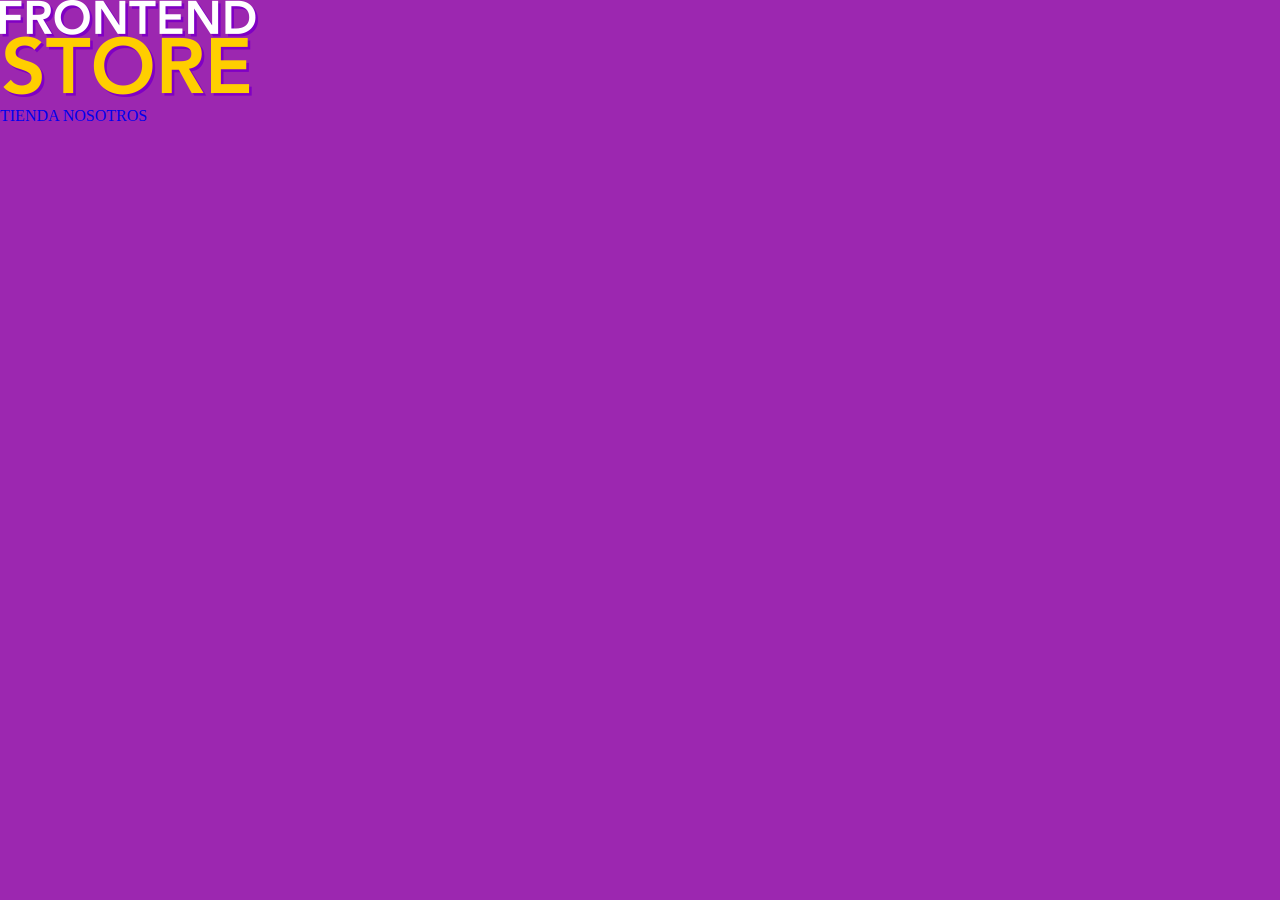
==== html/index.html @ 1e7817f5 ""Añadir CSS globales, navegacion y logotipo"" ====
<!DOCTYPE html>
<html lang="es">
<head>
    <meta charset="UTF-8">
    <meta name="viewport" content="width=device-width, initial-scale=1.0">
    <title>FrontEnd Store</title>
    <link rel="stylesheet" href="../css/normalize.css">
    <link rel="stylesheet" href="../css/style.css">
    <link rel="preconnect" href="https://fonts.googleapis.com">
    <link rel="preconnect" href="https://fonts.gstatic.com" crossorigin>
    <link href="https://fonts.googleapis.com/css2?family=Staatliches&display=swap" rel="stylesheet">

</head>
<body>
    <header>
        <a href="index.html">
            <img src="../img/logo.png" alt="logotipo">
        </a>
    </header>

    <nav>
       <a href="#">TIENDA</a>
       <a href="#">NOSOTROS</a>
    </nav>
    
</body>
</html>
---- css/style.css ----
:root {
    --primario: #9c27b0;
    --primarioOscuro: #89119d;
    --secundario: #ffce00;
    --secundarioOscuro: rgb(233,287,2);
    --blanco: #fff;
    --negro: #000;

    --fuentePrincipal:'Staatliches', cursive;
}

html {
    box-sizing: border-box;
    font-size: 62.5%;
}

*, *:before, *:after {
    box-sizing: inherit;
}

/**globales**/
body {
    background-color: var(--primario);
    font-size: 1.6rem;
    line-height: 1.5;
}

p{
    font-size: 1.8rem;
    font-family: Arial, Helvetica, sans-serif;
    color: var(--blanco)
}

a {
    text-decoration: none;
}

img {
    max-width: 100%;
}

.contenedor {
    max-width: 120rem;
    margin: 0 auto;
}

h1, h2, h3 {
    text-align: center;
    color: var(--secundario);
    font-family: var(--fuentePrincipal);
}

h1 {
    font-size: 4rem;
}

h2 {
    font-size: 3.2rem;
}

h3 {
    font-size: 2.4rem;
}
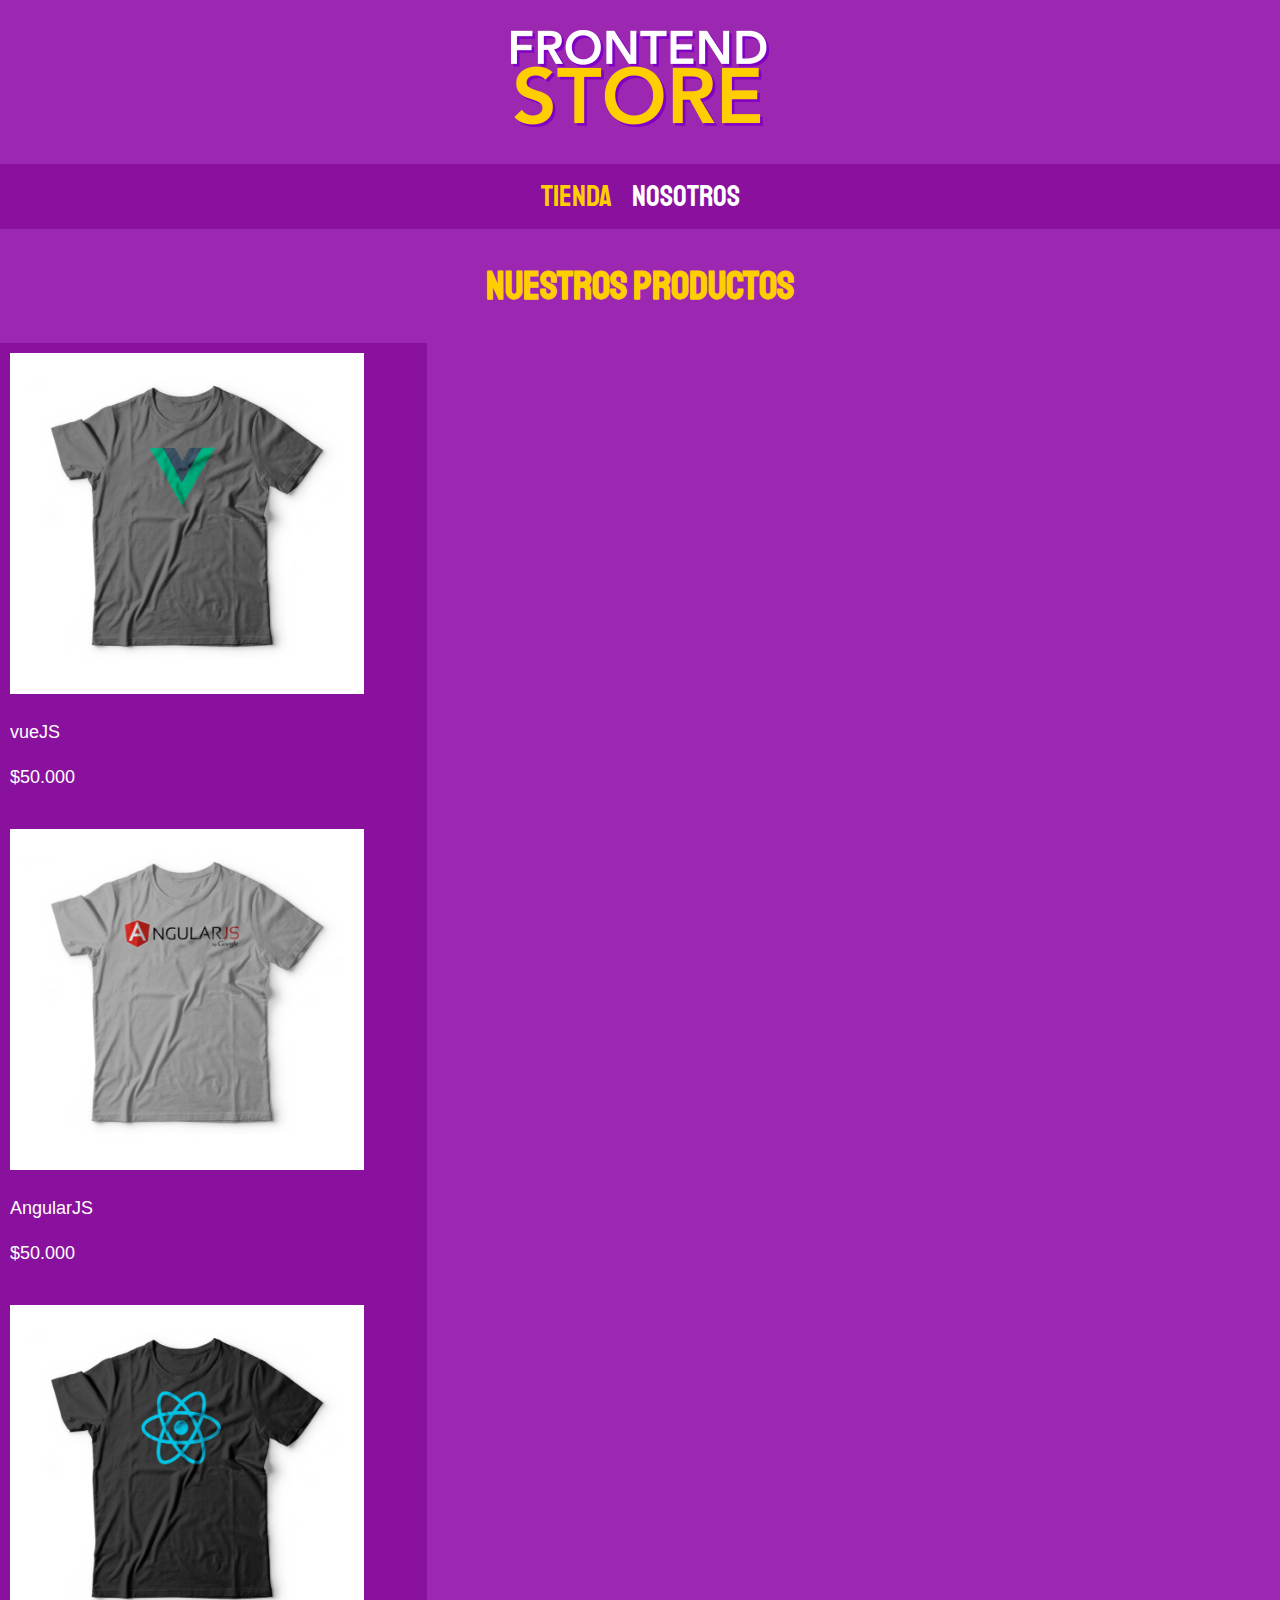
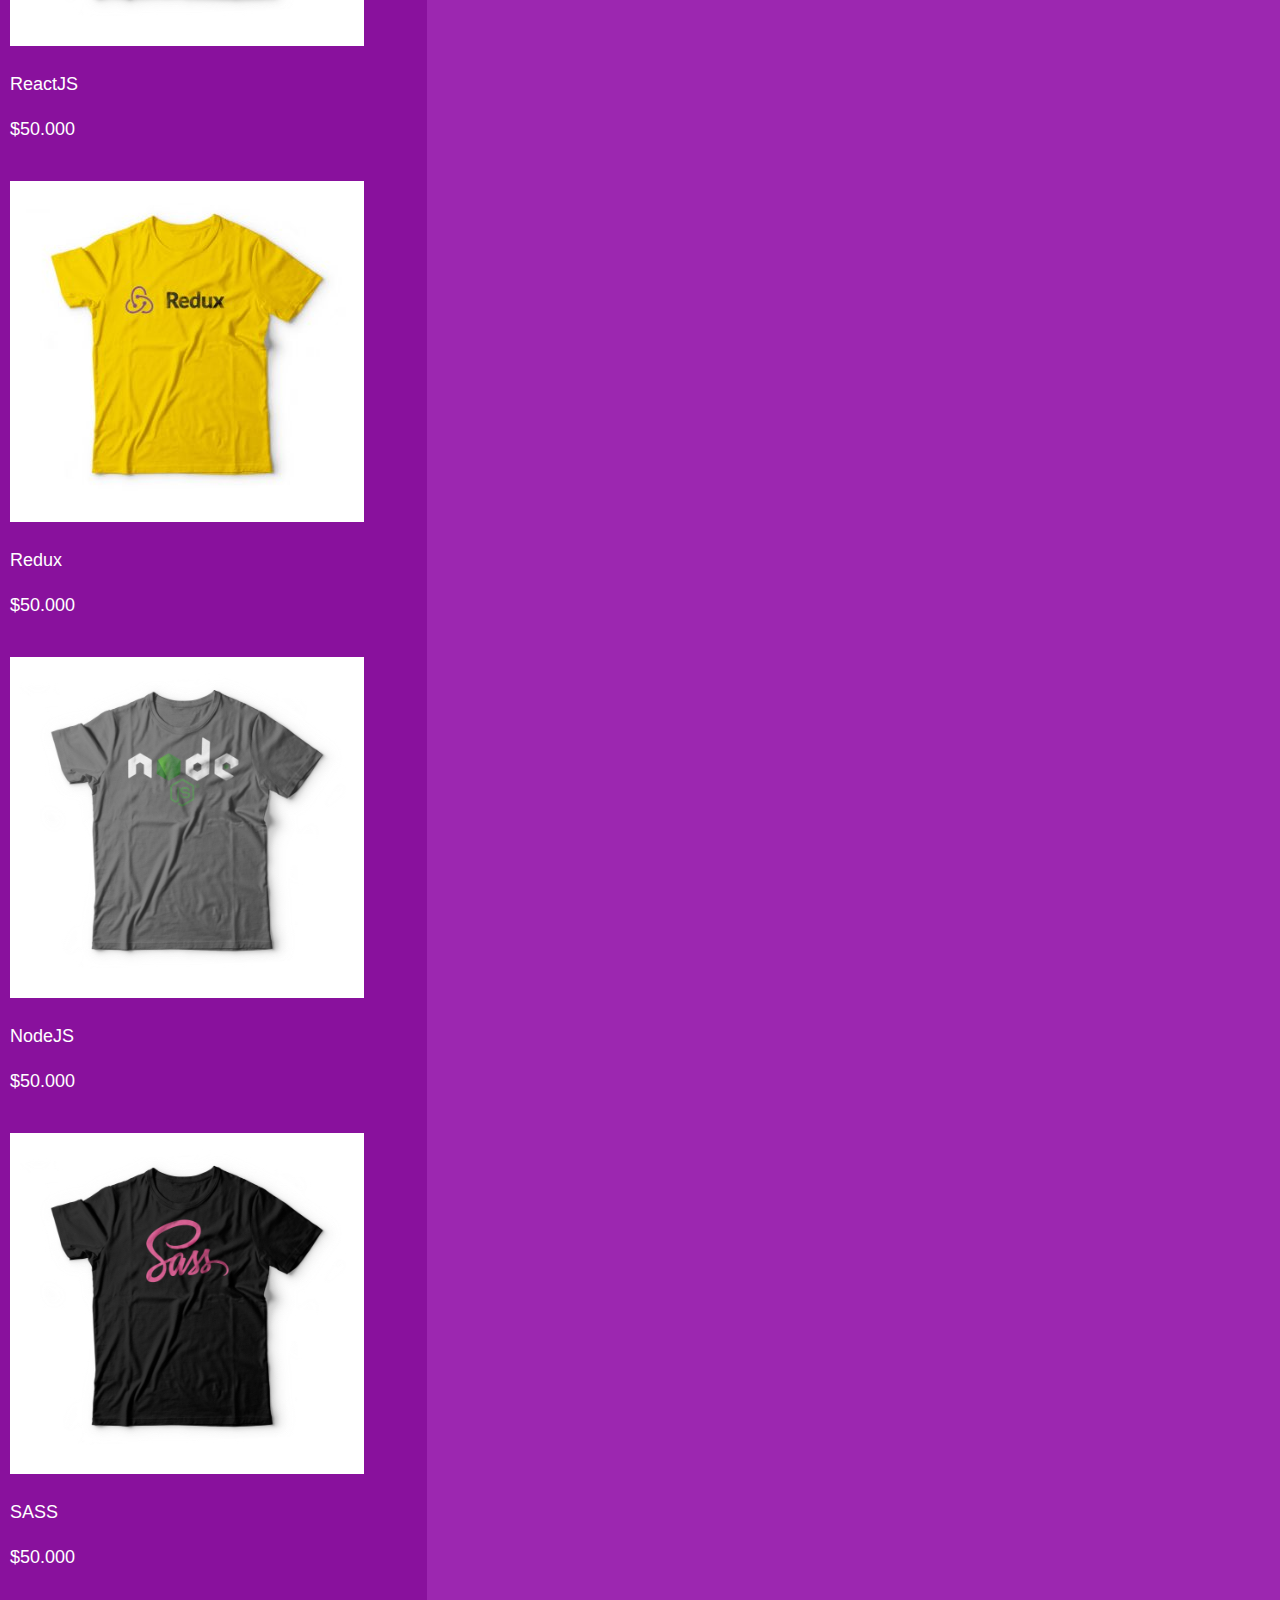
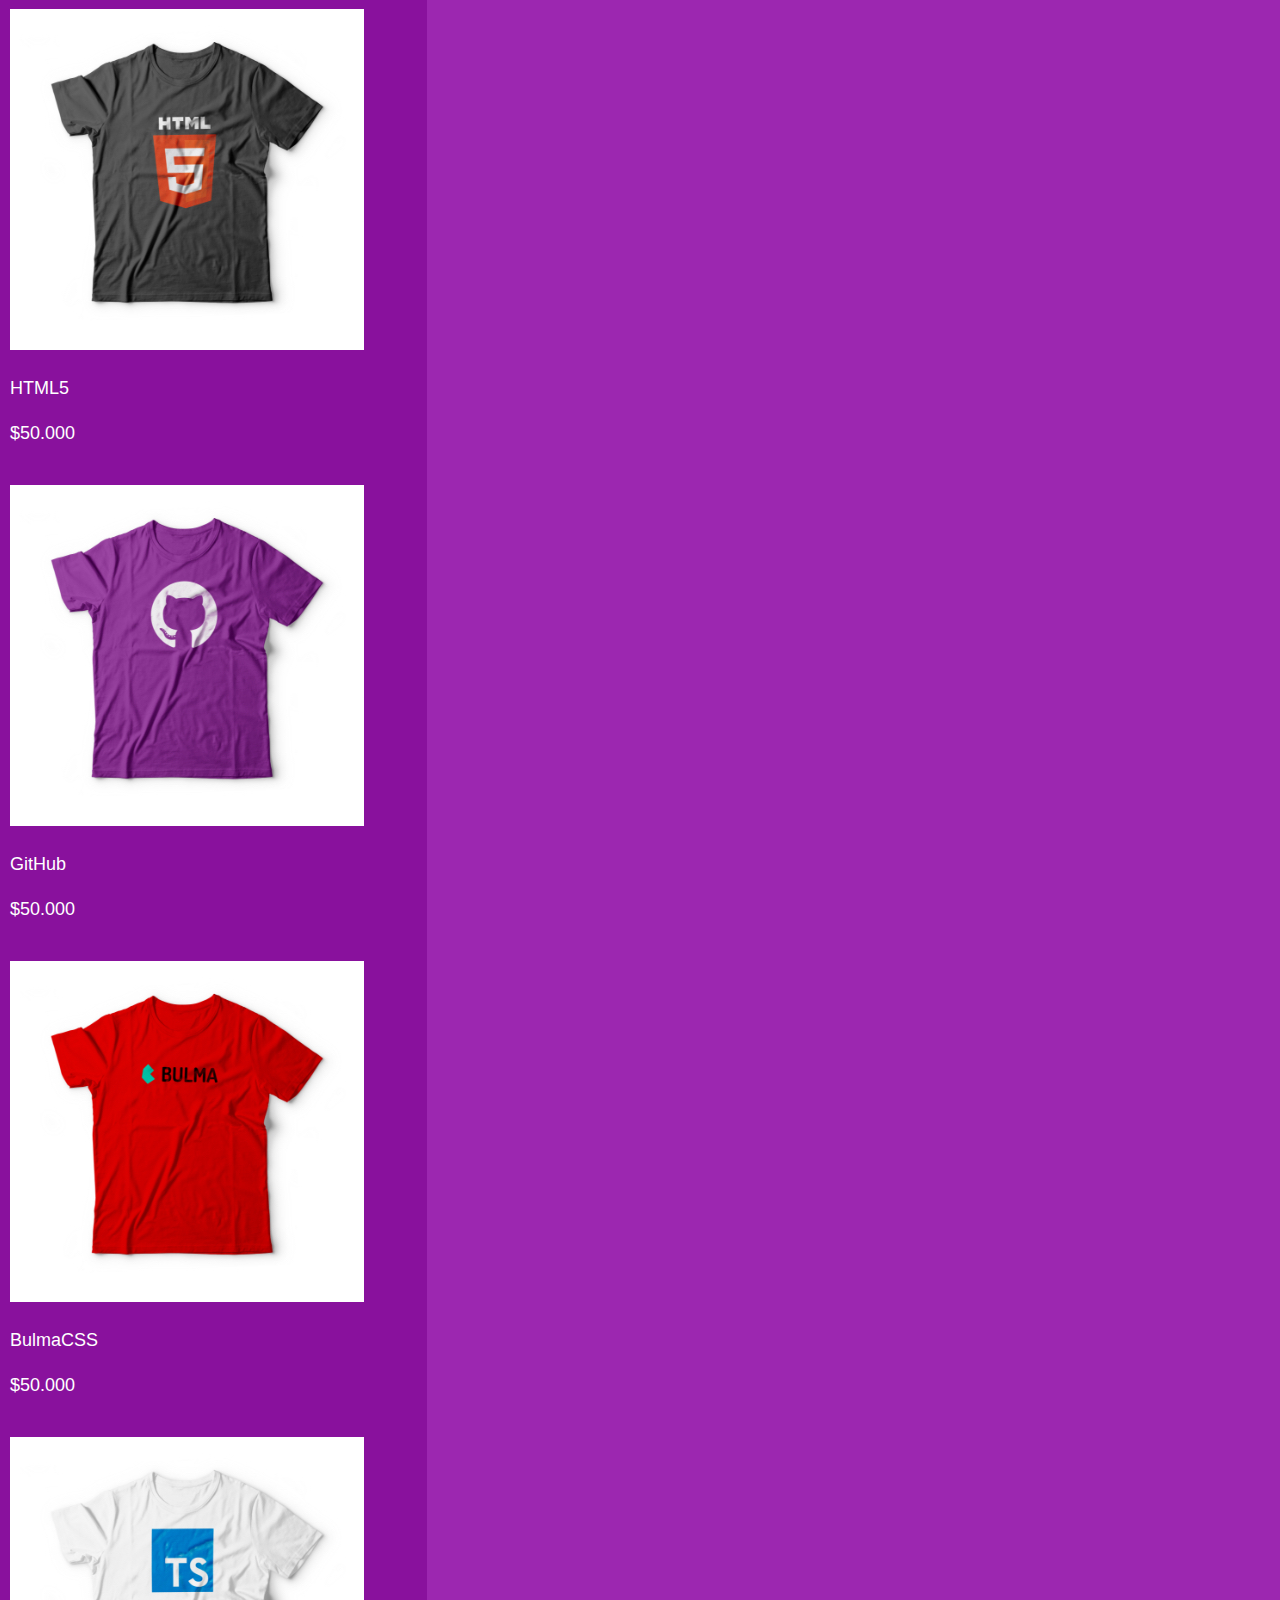
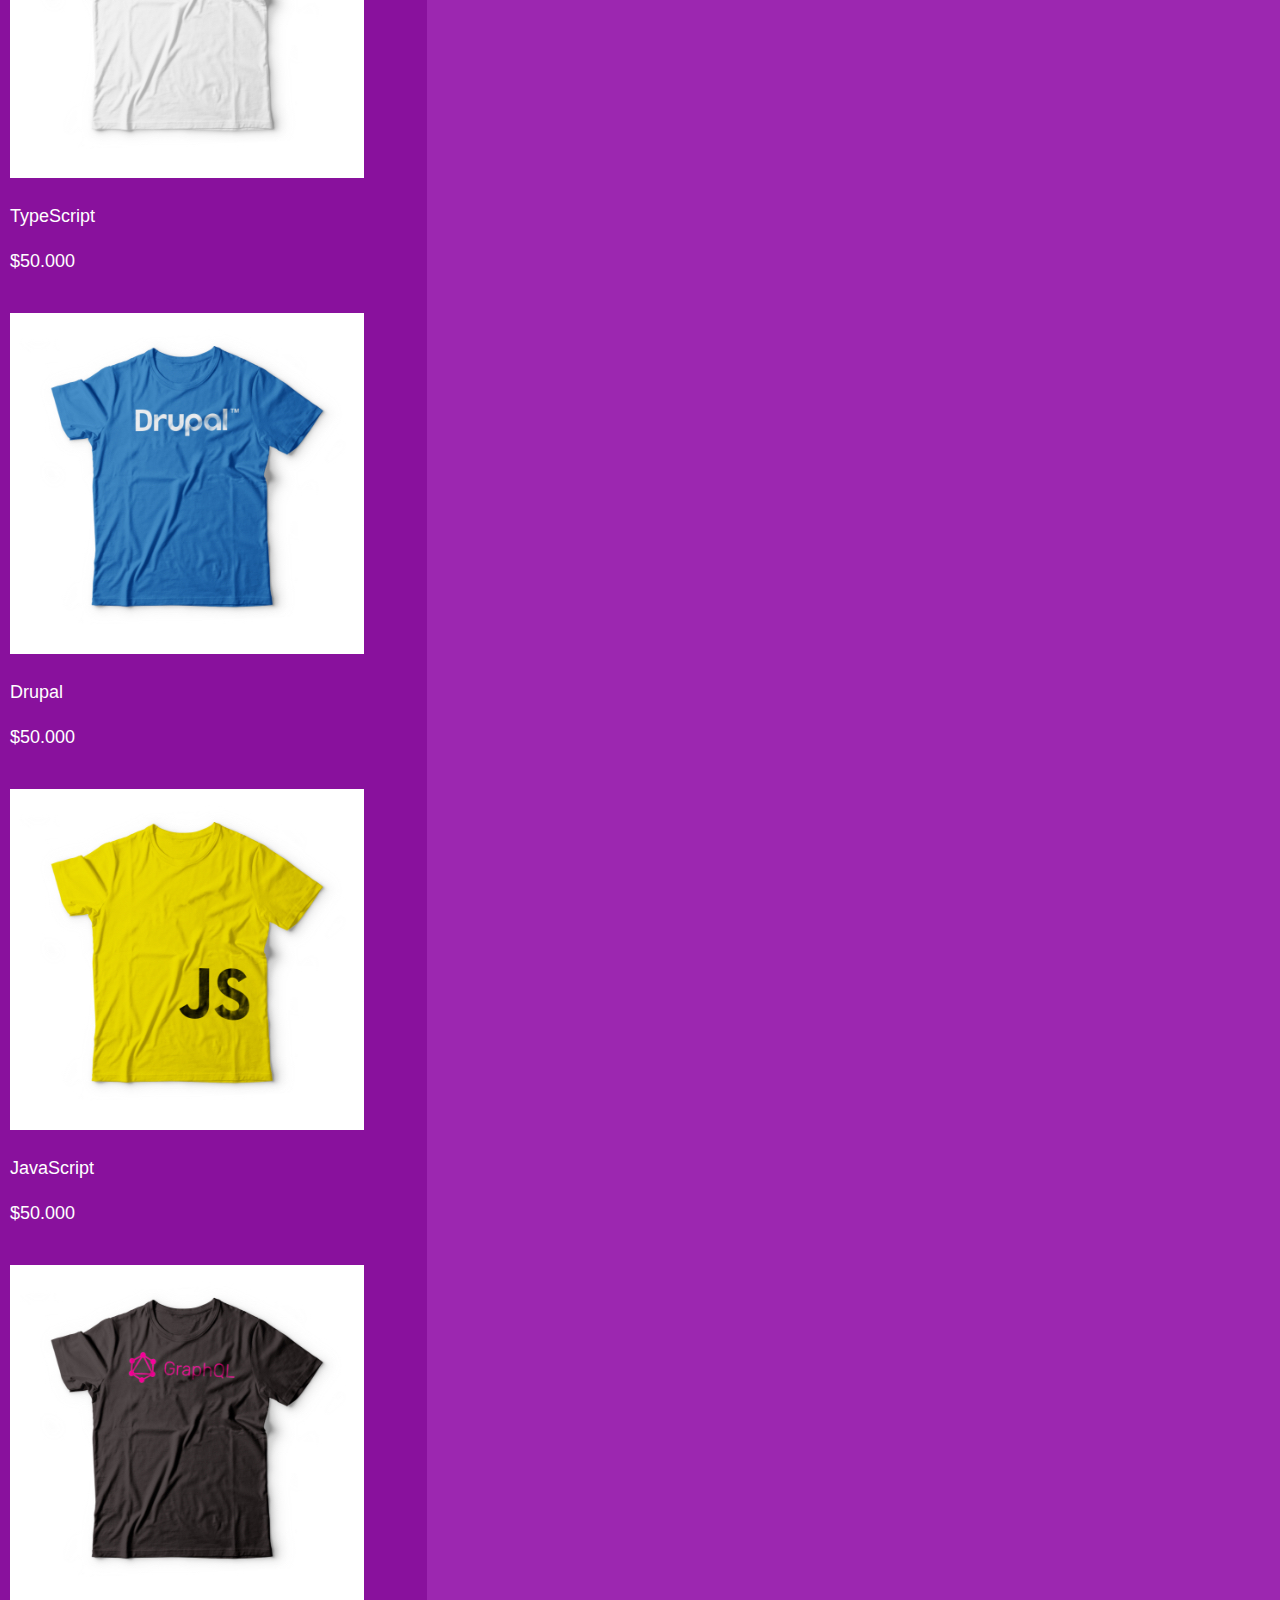
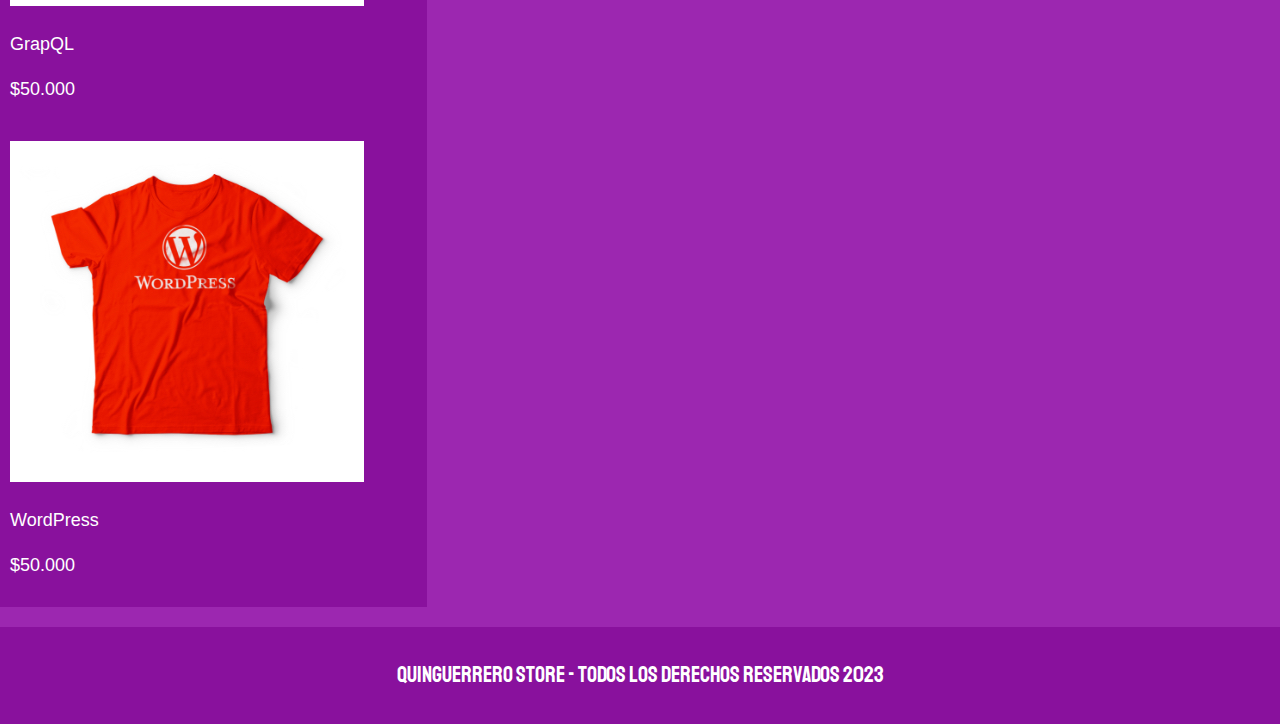
==== commit f966a101: ""agregando productos"" ====
--- a/html/index.html
+++ b/html/index.html
@@ -3,7 +3,7 @@
 <head>
     <meta charset="UTF-8">
     <meta name="viewport" content="width=device-width, initial-scale=1.0">
-    <title>FrontEnd Store</title>
+    <title>Quinguerrero Store</title>
     <link rel="stylesheet" href="../css/normalize.css">
     <link rel="stylesheet" href="../css/style.css">
     <link rel="preconnect" href="https://fonts.googleapis.com">
@@ -12,16 +12,180 @@
 
 </head>
 <body>
-    <header>
+    <header class="header">
         <a href="index.html">
-            <img src="../img/logo.png" alt="logotipo">
+            <img class="header__logo" src="../img/logo.png" alt="logotipo">
         </a>
     </header>
 
-    <nav>
-       <a href="#">TIENDA</a>
-       <a href="#">NOSOTROS</a>
+    <nav class="navegacion">
+       <a class="navegacion__enlace navegacion__enlace--activo" href="index.html">TIENDA</a>
+       <a class="navegacion__enlace" href="nosotros.html">NOSOTROS</a>
     </nav>
+
+    <main class="contenedor">
+        <h1>Nuestros productos</h1>
+    </main>
+
+    <div class="grid">
+        <div class="producto">
+            <a href="producto.html">
+                <img class="ptoducto__imagen" src="../img/1.jpg" alt="">
+                <div class="producto__informacion">
+                    <p class="producto__nombre"">vueJS</p>
+                    <p class="producto__precio">$50.000</p>
+                </div>
+            </a>
+        </div>
+    </div> <!--,producto-->
+    
+    <div class="grid">
+        <div class="producto">
+            <a href="producto.html">
+                <img class="ptoducto__imagen" src="../img/2.jpg" alt="">
+                <div class="producto__informacion">
+                    <p class="producto__nombre"">AngularJS</p>
+                    <p class="producto__precio">$50.000</p>
+                </div>
+            </a>
+        </div>
+    </div> <!--producto-->
+    <div class="grid">
+        <div class="producto">
+            <a href="producto.html">
+                <img class="ptoducto__imagen" src="../img/3.jpg" alt="">
+                <div class="producto__informacion">
+                    <p class="producto__nombre"">ReactJS</p>
+                    <p class="producto__precio">$50.000</p>
+                </div>
+            </a>
+        </div>
+    </div> <!--producto-->
+    <div class="grid">
+        <div class="producto">
+            <a href="producto.html">
+                <img class="ptoducto__imagen" src="../img/4.jpg" alt="">
+                <div class="producto__informacion">
+                    <p class="producto__nombre"">Redux</p>
+                    <p class="producto__precio">$50.000</p>
+                </div>
+            </a>
+        </div>
+    </div> <!--producto-->
+    <div class="grid">
+        <div class="producto">
+            <a href="producto.html">
+                <img class="ptoducto__imagen" src="../img/5.jpg" alt="">
+                <div class="producto__informacion">
+                    <p class="producto__nombre"">NodeJS</p>
+                    <p class="producto__precio">$50.000</p>
+                </div>
+            </a>
+        </div>
+    </div> <!--producto-->
+    <div class="grid">
+        <div class="producto">
+            <a href="producto.html">
+                <img class="ptoducto__imagen" src="../img/6.jpg" alt="">
+                <div class="producto__informacion">
+                    <p class="producto__nombre"">SASS</p>
+                    <p class="producto__precio">$50.000</p>
+                </div>
+            </a>
+        </div>
+    </div> <!--producto-->
+    <div class="grid">
+        <div class="producto">
+            <a href="producto.html">
+                <img class="ptoducto__imagen" src="../img/7.jpg" alt="">
+                <div class="producto__informacion">
+                    <p class="producto__nombre"">HTML5</p>
+                    <p class="producto__precio">$50.000</p>
+                </div>
+            </a>
+        </div>
+    </div> <!--producto-->
+    <div class="grid">
+        <div class="producto">
+            <a href="producto.html">
+                <img class="ptoducto__imagen" src="../img/8.jpg" alt="">
+                <div class="producto__informacion">
+                    <p class="producto__nombre"">GitHub</p>
+                    <p class="producto__precio">$50.000</p>
+                </div>
+            </a>
+        </div>
+    </div> <!--producto-->
+    <div class="grid">
+        <div class="producto">
+            <a href="producto.html">
+                <img class="ptoducto__imagen" src="../img/9.jpg" alt="">
+                <div class="producto__informacion">
+                    <p class="producto__nombre"">BulmaCSS</p>
+                    <p class="producto__precio">$50.000</p>
+                </div>
+            </a>
+        </div>
+    </div> <!--producto-->
+    <div class="grid">
+        <div class="producto">
+            <a href="producto.html">
+                <img class="ptoducto__imagen" src="../img/10.jpg" alt="">
+                <div class="producto__informacion">
+                    <p class="producto__nombre"">TypeScript</p>
+                    <p class="producto__precio">$50.000</p>
+                </div>
+            </a>
+        </div>
+    </div> <!--producto-->
+    <div class="grid">
+        <div class="producto">
+            <a href="producto.html">
+                <img class="ptoducto__imagen" src="../img/11.jpg" alt="">
+                <div class="producto__informacion">
+                    <p class="producto__nombre"">Drupal</p>
+                    <p class="producto__precio">$50.000</p>
+                </div>
+            </a>
+        </div>
+    </div> <!--producto-->  <div class="grid">
+        <div class="producto">
+            <a href="producto.html">
+                <img class="ptoducto__imagen" src="../img/12.jpg" alt="">
+                <div class="producto__informacion">
+                    <p class="producto__nombre"">JavaScript</p>
+                    <p class="producto__precio">$50.000</p>
+                </div>
+            </a>
+        </div>
+    </div> <!--producto-->
+    <div class="grid">
+        <div class="producto">
+            <a href="producto.html">
+                <img class="ptoducto__imagen" src="../img/13.jpg" alt="">
+                <div class="producto__informacion">
+                    <p class="producto__nombre"">GrapQL</p>
+                    <p class="producto__precio">$50.000</p>
+                </div>
+            </a>
+        </div>
+    </div> <!--producto-->
+    <div class="grid">
+        <div class="producto">
+            <a href="producto.html">
+                <img class="ptoducto__imagen" src="../img/14.jpg" alt="">
+                <div class="producto__informacion">
+                    <p class="producto__nombre"">WordPress</p>
+                    <p class="producto__precio">$50.000</p>
+                </div>
+            </a>
+        </div>
+    </div> <!--producto-->
+        
+
+    <footer class="footer">
+        <p class="footer__texto"> Quinguerrero store - Todos los derechos reservados 2023</p>
+    </footer>
     
 </body>
 </html>--- a/css/style.css
+++ b/css/style.css
@@ -61,5 +61,90 @@
 h3 {
     font-size: 2.4rem;
 }
+/**header**/
+.header {
+    display: flex;
+    justify-content: center;
+}
+
+.header__logo {
+    margin: 3rem 0;
+}
+
+/**navegacion**/
+.navegacion {
+    background-color: var(--primarioOscuro);
+    padding: 1rem 0;
+    display: flex;
+    justify-content:center;
+    /**gap 2rem ; * separacion forma nueva**/
+}
+
+.navegacion__enlace {
+    font-family: var(--fuentePrincipal);
+    color: var(--blanco);
+    font-size: 3rem;
+    margin-right: 2rem;
+
+}
+
+.navegacion__enlace--activo,
+.navegacion__enlace:hover {
+    color: var(--secundario);
+}
+
+.navegacion__enlace:last-of-type {
+    margin-right: 0;
+}
+
+/**footer**/
+.footer {
+    background-color: var(--primarioOscuro);
+    padding: 1rem 0;
+    margin-top:2rem;
+}
+
+.footer__texto {
+    font-family: var(--fuentePrincipal);
+    text-align: center;
+    font-size: 2.2rem;
+}
+
+/**grid**/
+.grid {
+    display: grid;
+    grid-template-columns: repeat(2,1fr);
+}
+
+@media (min-width: 768px) {
+    .grid {
+        grid-template-columns: repeat(3,1fr);
+    }
+   
+}
+
+/**productos**/
+
+.producto {
+    background-color: var(--primarioOscuro);
+    padding: 1rem;
+
+}
+
+.producto__imagen {
+
+}
+
+.producto__informacion {
+
+}
+
+.producto__nombre {
+
+}
+
+.producto__precio {
+
+}
 
 
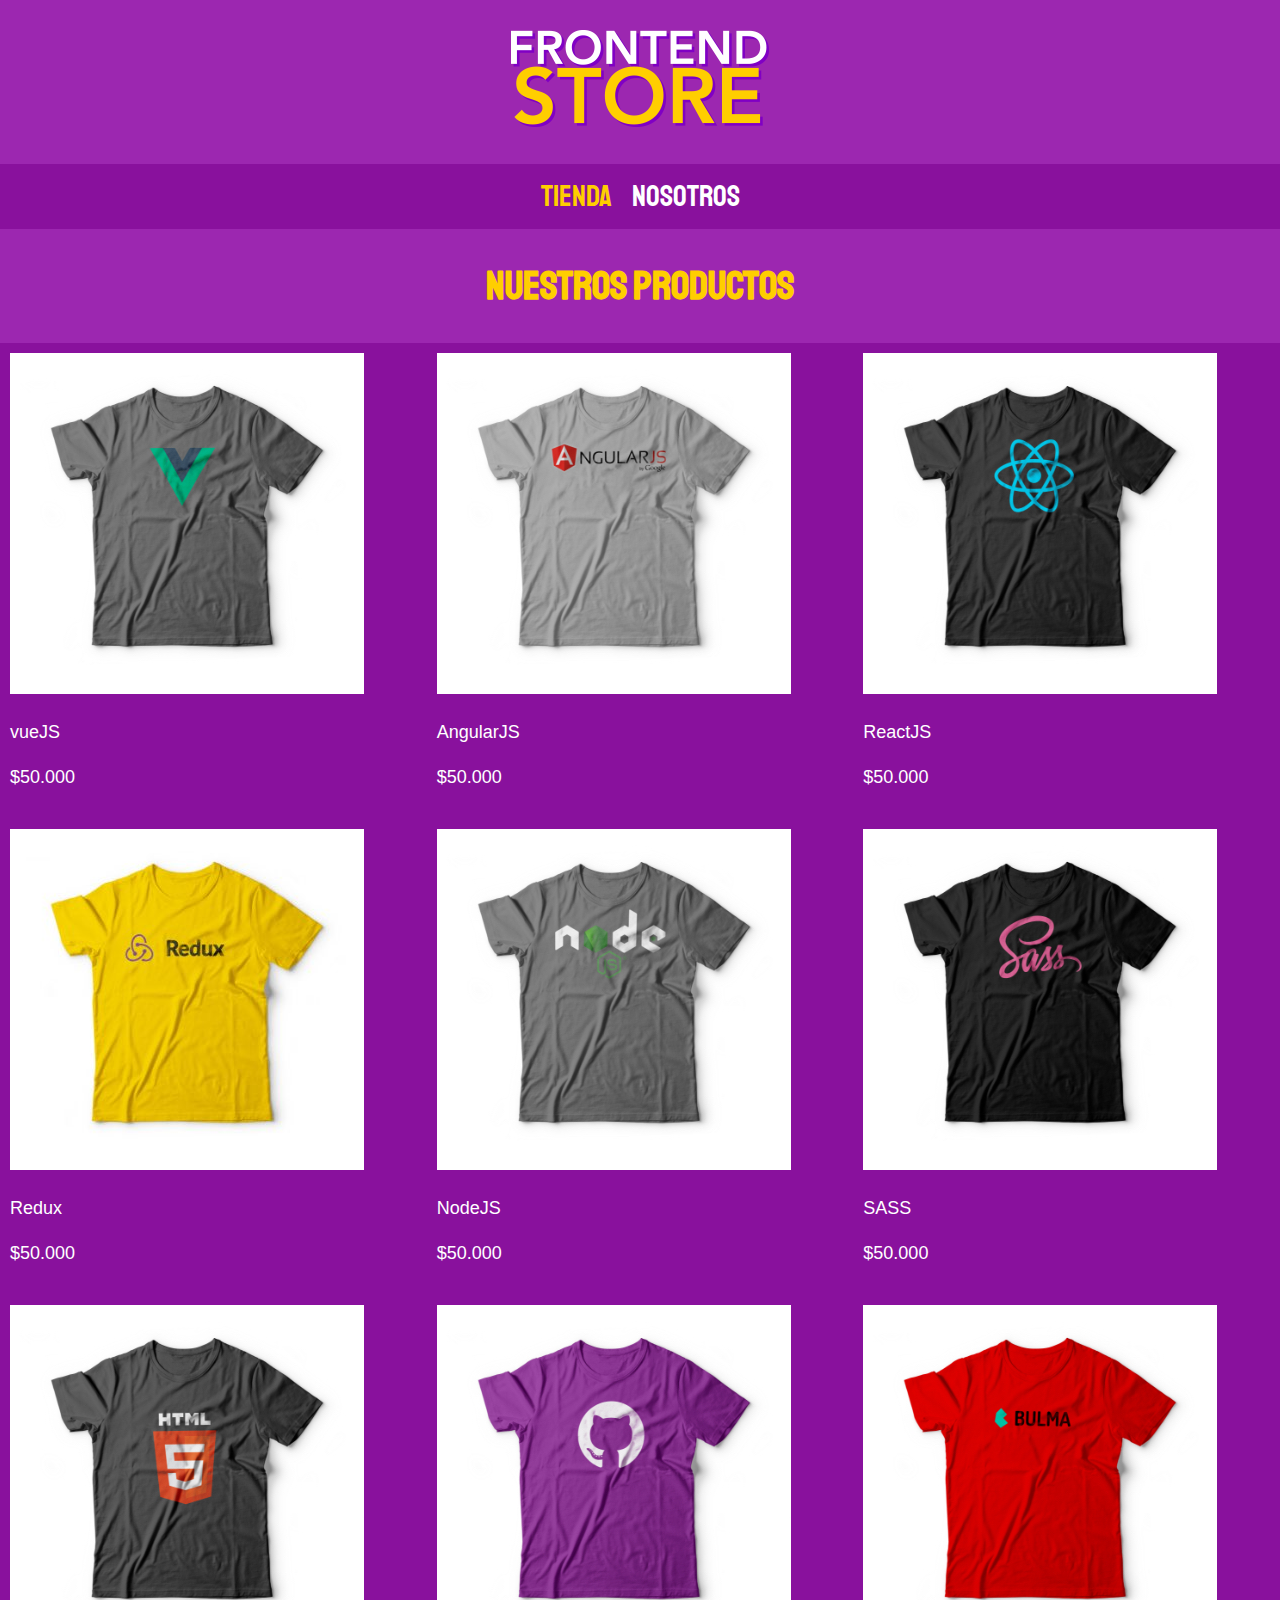
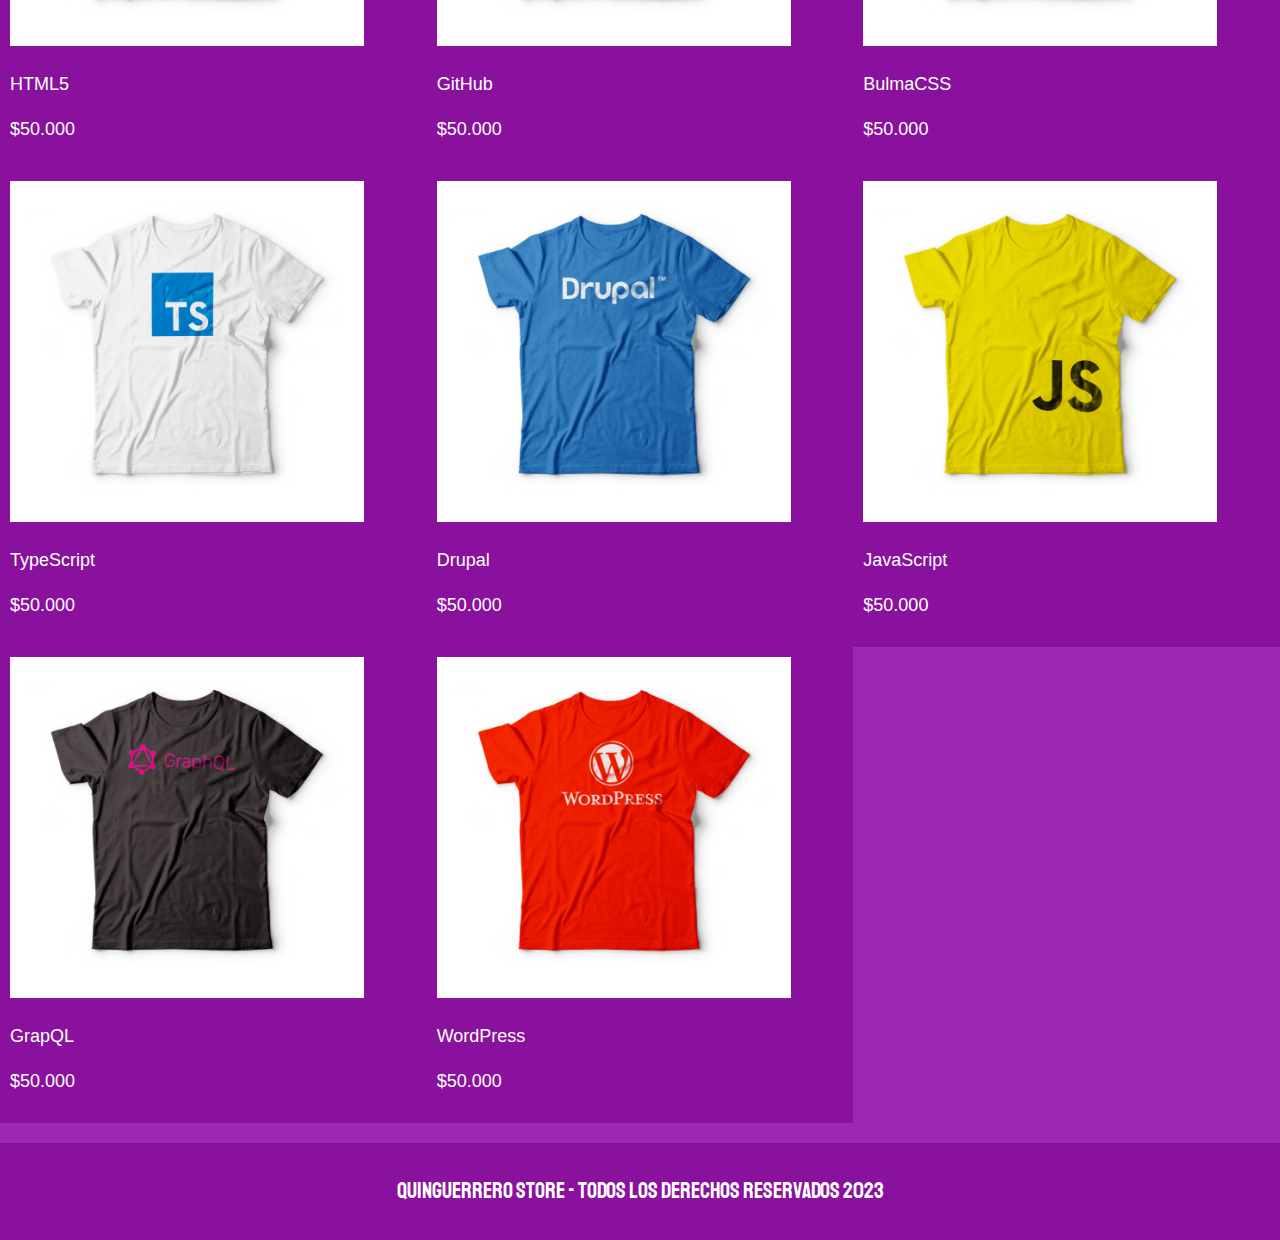
==== commit a010d72c: ""Fix in Html structure"" ====
--- a/html/index.html
+++ b/html/index.html
@@ -36,10 +36,8 @@
                     <p class="producto__precio">$50.000</p>
                 </div>
             </a>
-        </div>
-    </div> <!--,producto-->
-    
-    <div class="grid">
+        </div> <!--,producto-->
+
         <div class="producto">
             <a href="producto.html">
                 <img class="ptoducto__imagen" src="../img/2.jpg" alt="">
@@ -49,8 +47,6 @@
                 </div>
             </a>
         </div>
-    </div> <!--producto-->
-    <div class="grid">
         <div class="producto">
             <a href="producto.html">
                 <img class="ptoducto__imagen" src="../img/3.jpg" alt="">
@@ -60,8 +56,6 @@
                 </div>
             </a>
         </div>
-    </div> <!--producto-->
-    <div class="grid">
         <div class="producto">
             <a href="producto.html">
                 <img class="ptoducto__imagen" src="../img/4.jpg" alt="">
@@ -71,8 +65,6 @@
                 </div>
             </a>
         </div>
-    </div> <!--producto-->
-    <div class="grid">
         <div class="producto">
             <a href="producto.html">
                 <img class="ptoducto__imagen" src="../img/5.jpg" alt="">
@@ -82,8 +74,6 @@
                 </div>
             </a>
         </div>
-    </div> <!--producto-->
-    <div class="grid">
         <div class="producto">
             <a href="producto.html">
                 <img class="ptoducto__imagen" src="../img/6.jpg" alt="">
@@ -93,8 +83,6 @@
                 </div>
             </a>
         </div>
-    </div> <!--producto-->
-    <div class="grid">
         <div class="producto">
             <a href="producto.html">
                 <img class="ptoducto__imagen" src="../img/7.jpg" alt="">
@@ -104,8 +92,6 @@
                 </div>
             </a>
         </div>
-    </div> <!--producto-->
-    <div class="grid">
         <div class="producto">
             <a href="producto.html">
                 <img class="ptoducto__imagen" src="../img/8.jpg" alt="">
@@ -115,8 +101,6 @@
                 </div>
             </a>
         </div>
-    </div> <!--producto-->
-    <div class="grid">
         <div class="producto">
             <a href="producto.html">
                 <img class="ptoducto__imagen" src="../img/9.jpg" alt="">
@@ -126,8 +110,6 @@
                 </div>
             </a>
         </div>
-    </div> <!--producto-->
-    <div class="grid">
         <div class="producto">
             <a href="producto.html">
                 <img class="ptoducto__imagen" src="../img/10.jpg" alt="">
@@ -137,8 +119,6 @@
                 </div>
             </a>
         </div>
-    </div> <!--producto-->
-    <div class="grid">
         <div class="producto">
             <a href="producto.html">
                 <img class="ptoducto__imagen" src="../img/11.jpg" alt="">
@@ -148,7 +128,6 @@
                 </div>
             </a>
         </div>
-    </div> <!--producto-->  <div class="grid">
         <div class="producto">
             <a href="producto.html">
                 <img class="ptoducto__imagen" src="../img/12.jpg" alt="">
@@ -158,8 +137,6 @@
                 </div>
             </a>
         </div>
-    </div> <!--producto-->
-    <div class="grid">
         <div class="producto">
             <a href="producto.html">
                 <img class="ptoducto__imagen" src="../img/13.jpg" alt="">
@@ -169,8 +146,6 @@
                 </div>
             </a>
         </div>
-    </div> <!--producto-->
-    <div class="grid">
         <div class="producto">
             <a href="producto.html">
                 <img class="ptoducto__imagen" src="../img/14.jpg" alt="">
@@ -180,7 +155,9 @@
                 </div>
             </a>
         </div>
-    </div> <!--producto-->
+    </div> 
+    
+    
         
 
     <footer class="footer">
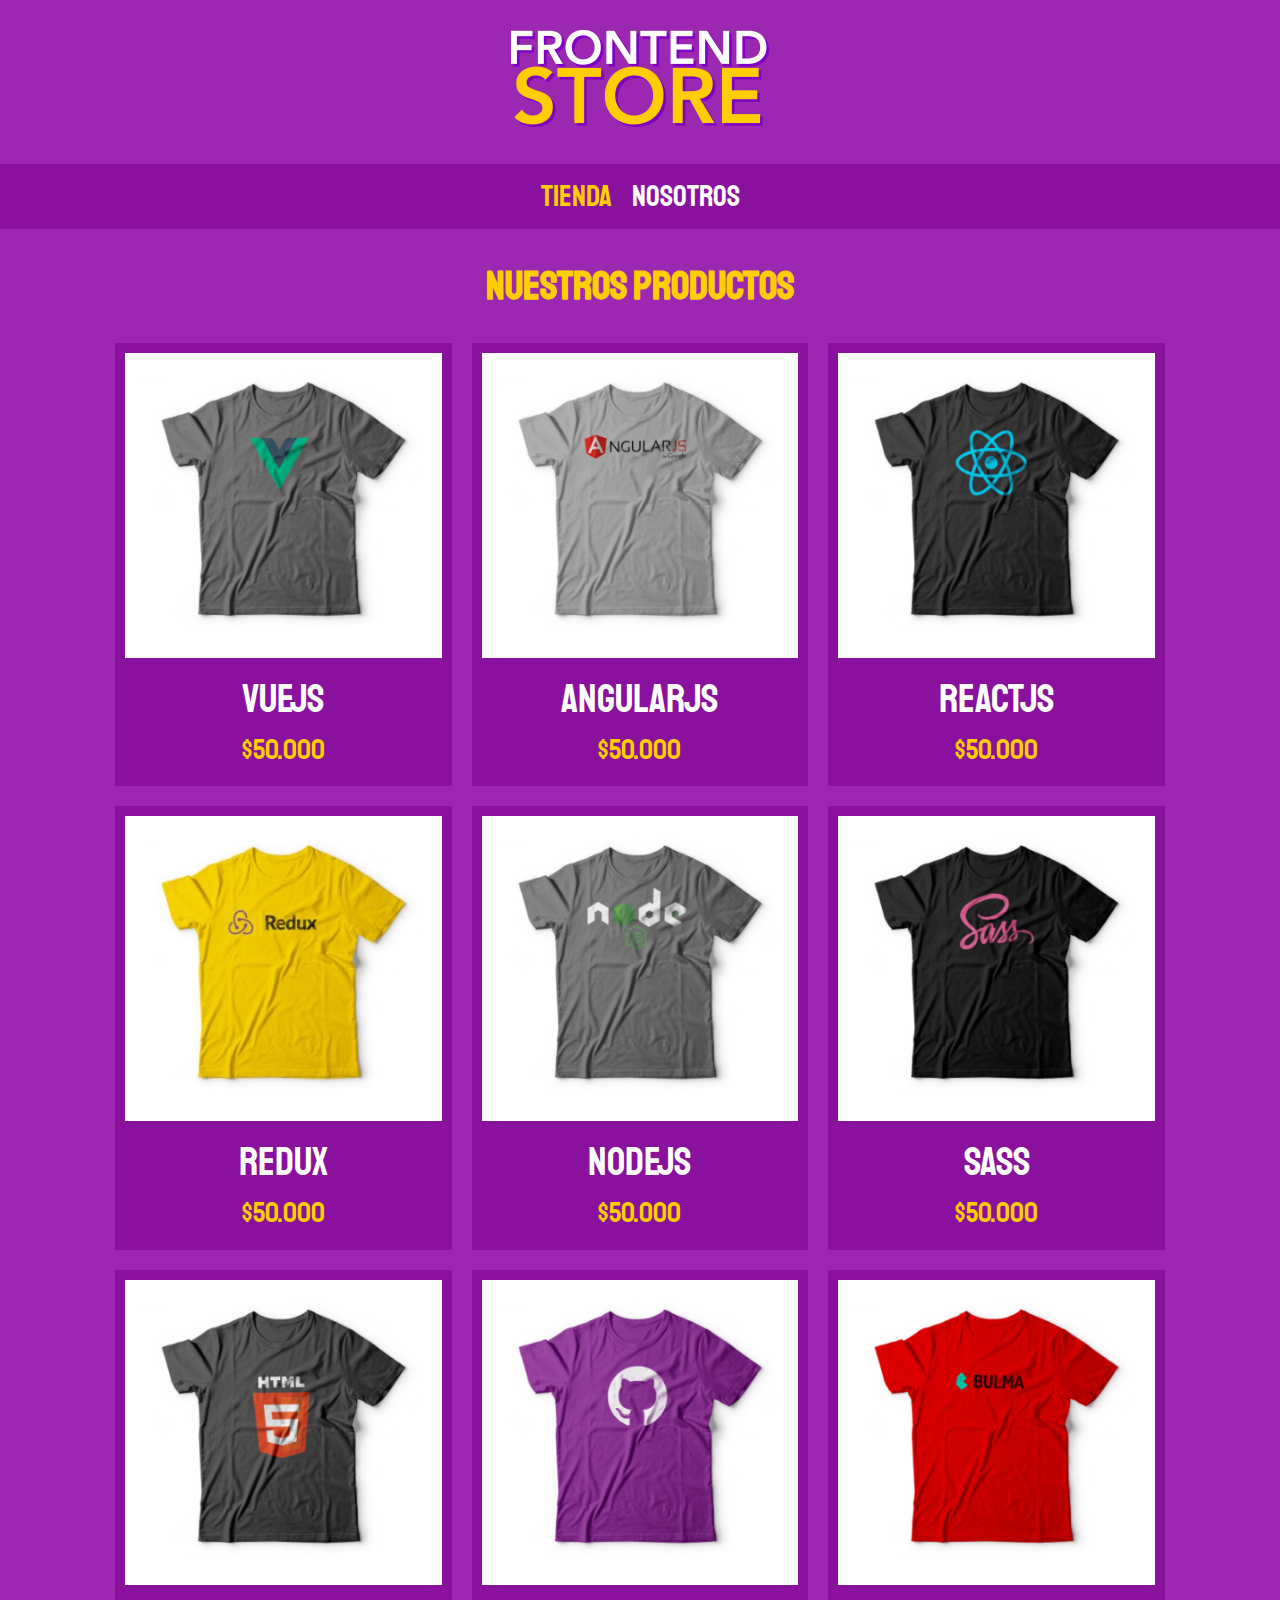
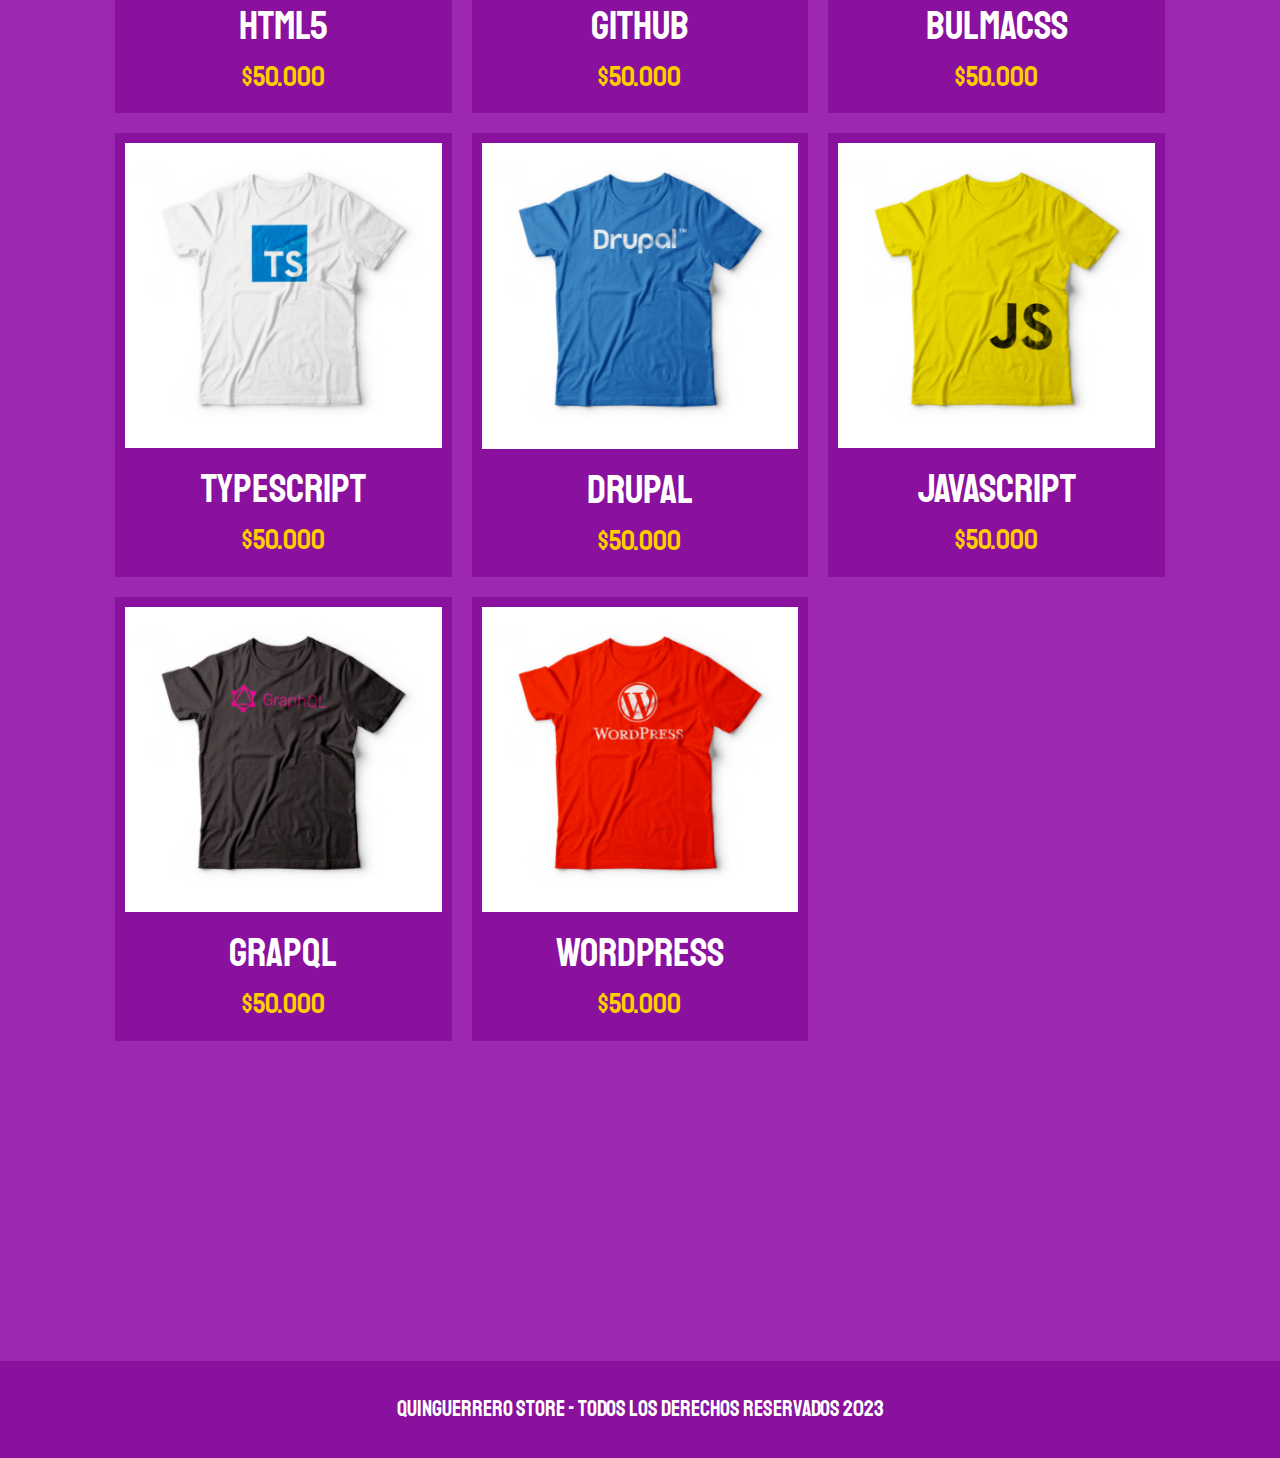
==== commit 813e81d7: ""agregando graficas"" ====
--- a/html/index.html
+++ b/html/index.html
@@ -155,6 +155,8 @@
                 </div>
             </a>
         </div>
+        </div class="grafico grafico--camisas"></div>
+        <div class="grafico grafico--node"></div> 
     </div> 
     
     
--- a/css/style.css
+++ b/css/style.css
@@ -23,6 +23,9 @@
     background-color: var(--primario);
     font-size: 1.6rem;
     line-height: 1.5;
+    display: flex;
+    flex-direction: column;
+    align-items: center;
 }
 
 p{
@@ -77,6 +80,7 @@
     padding: 1rem 0;
     display: flex;
     justify-content:center;
+    width: 100%;
     /**gap 2rem ; * separacion forma nueva**/
 }
 
@@ -102,6 +106,7 @@
     background-color: var(--primarioOscuro);
     padding: 1rem 0;
     margin-top:2rem;
+    width: 100%;
 }
 
 .footer__texto {
@@ -114,6 +119,10 @@
 .grid {
     display: grid;
     grid-template-columns: repeat(2,1fr);
+    gap: 2rem;
+    max-width: 105rem;
+   
+   
 }
 
 @media (min-width: 768px) {
@@ -128,10 +137,13 @@
 .producto {
     background-color: var(--primarioOscuro);
     padding: 1rem;
+    max-width: 35rem;
+   
 
 }
 
 .producto__imagen {
+    width: 100%;
 
 }
 
@@ -140,11 +152,42 @@
 }
 
 .producto__nombre {
-
+    font-size: 4rem;
 }
 
 .producto__precio {
-
+    font-size: 2.8rem;
+    color: var(--secundario);
 }
 
+.producto__nombre,
+.producto__precio {
+    font-family: var(--fuentePrincipal);
+    margin: 1rem 0;
+    text-align: center;
+    line-height: 1.2;
+}
 
+/**grafico**/ 
+
+.grafico {
+    min-height: 30rem;
+}
+
+.grafico--camisas {
+    grid-row: 2/3;
+    grid-column: 1/3;
+    background-image: url(../img/grafico1.jpg);
+}
+
+.grafico--node {
+    background-image: url(../img/grafico2.jpg);
+    grid-column: 1/3;
+}
+
+@media (min-width: 768px) {
+    .grafico--node {
+        grid-row: 5/6;
+        grid-column: 2/4;
+    }
+}
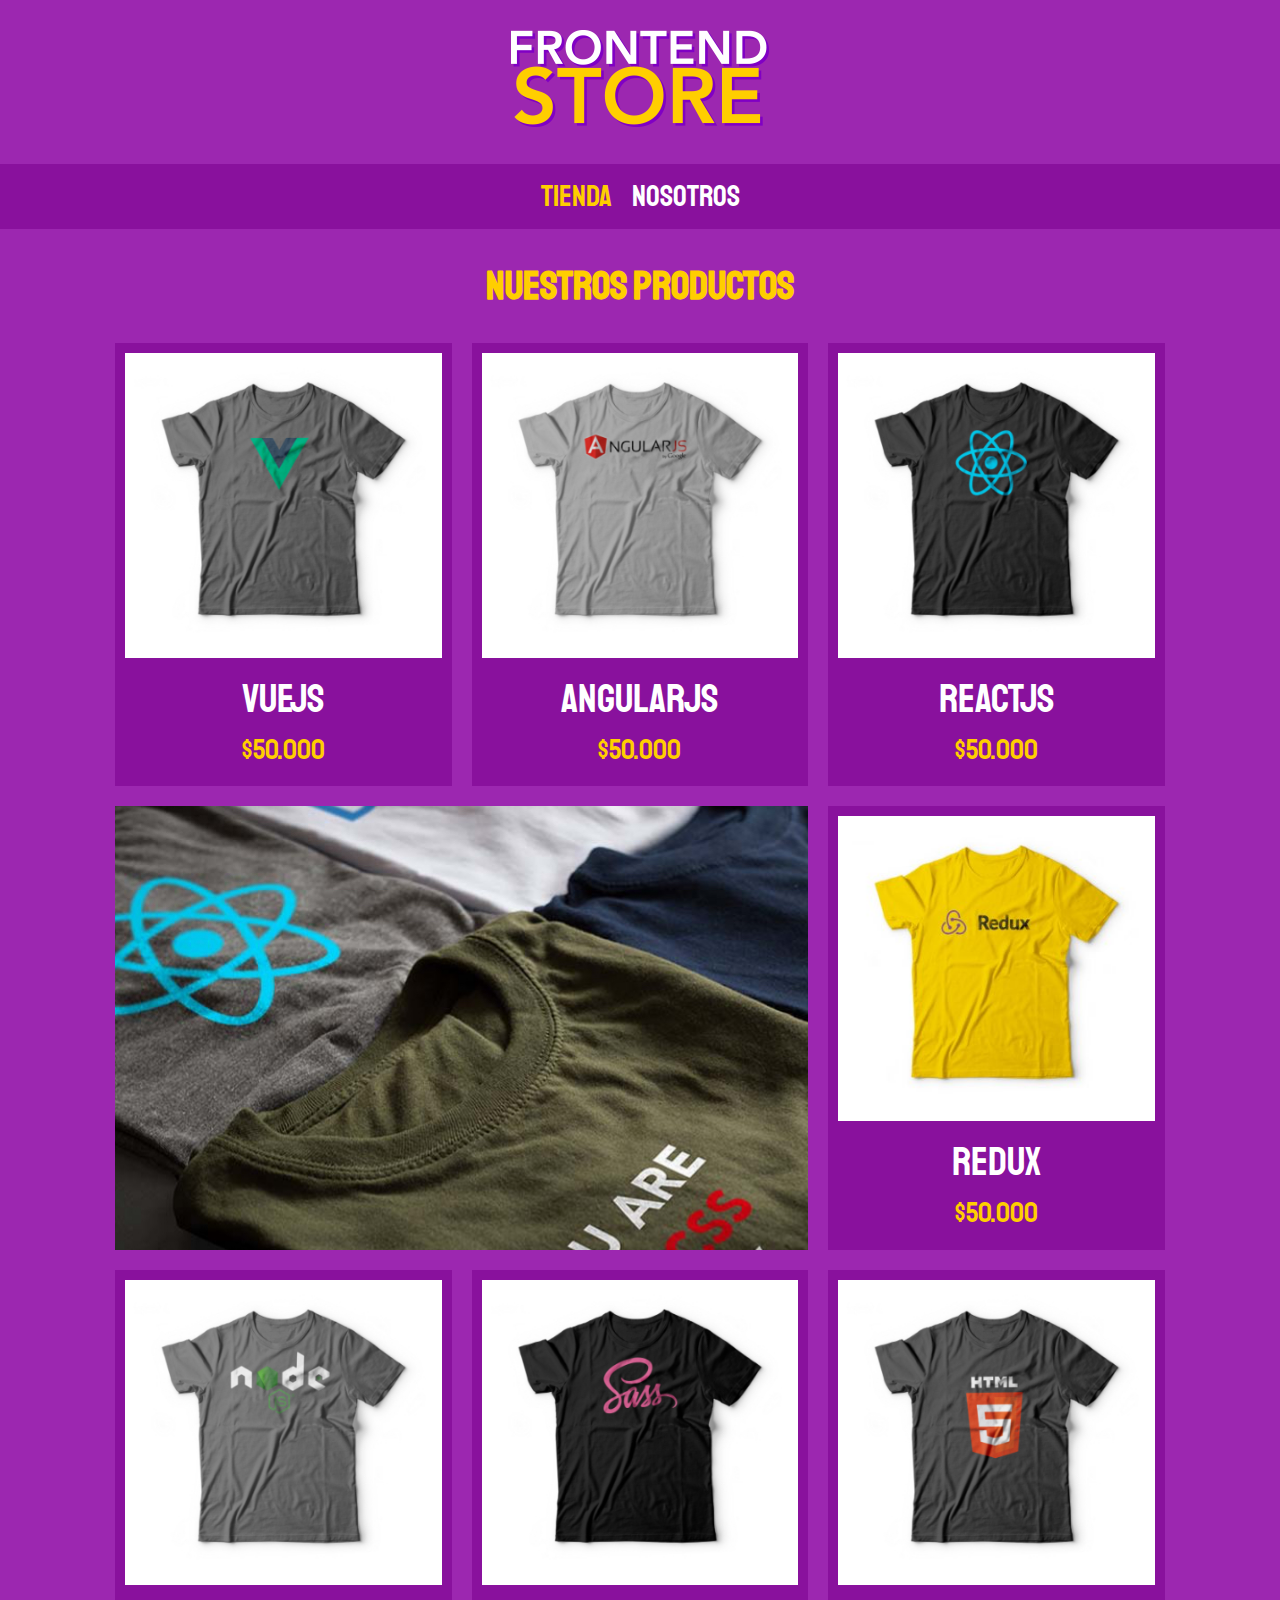
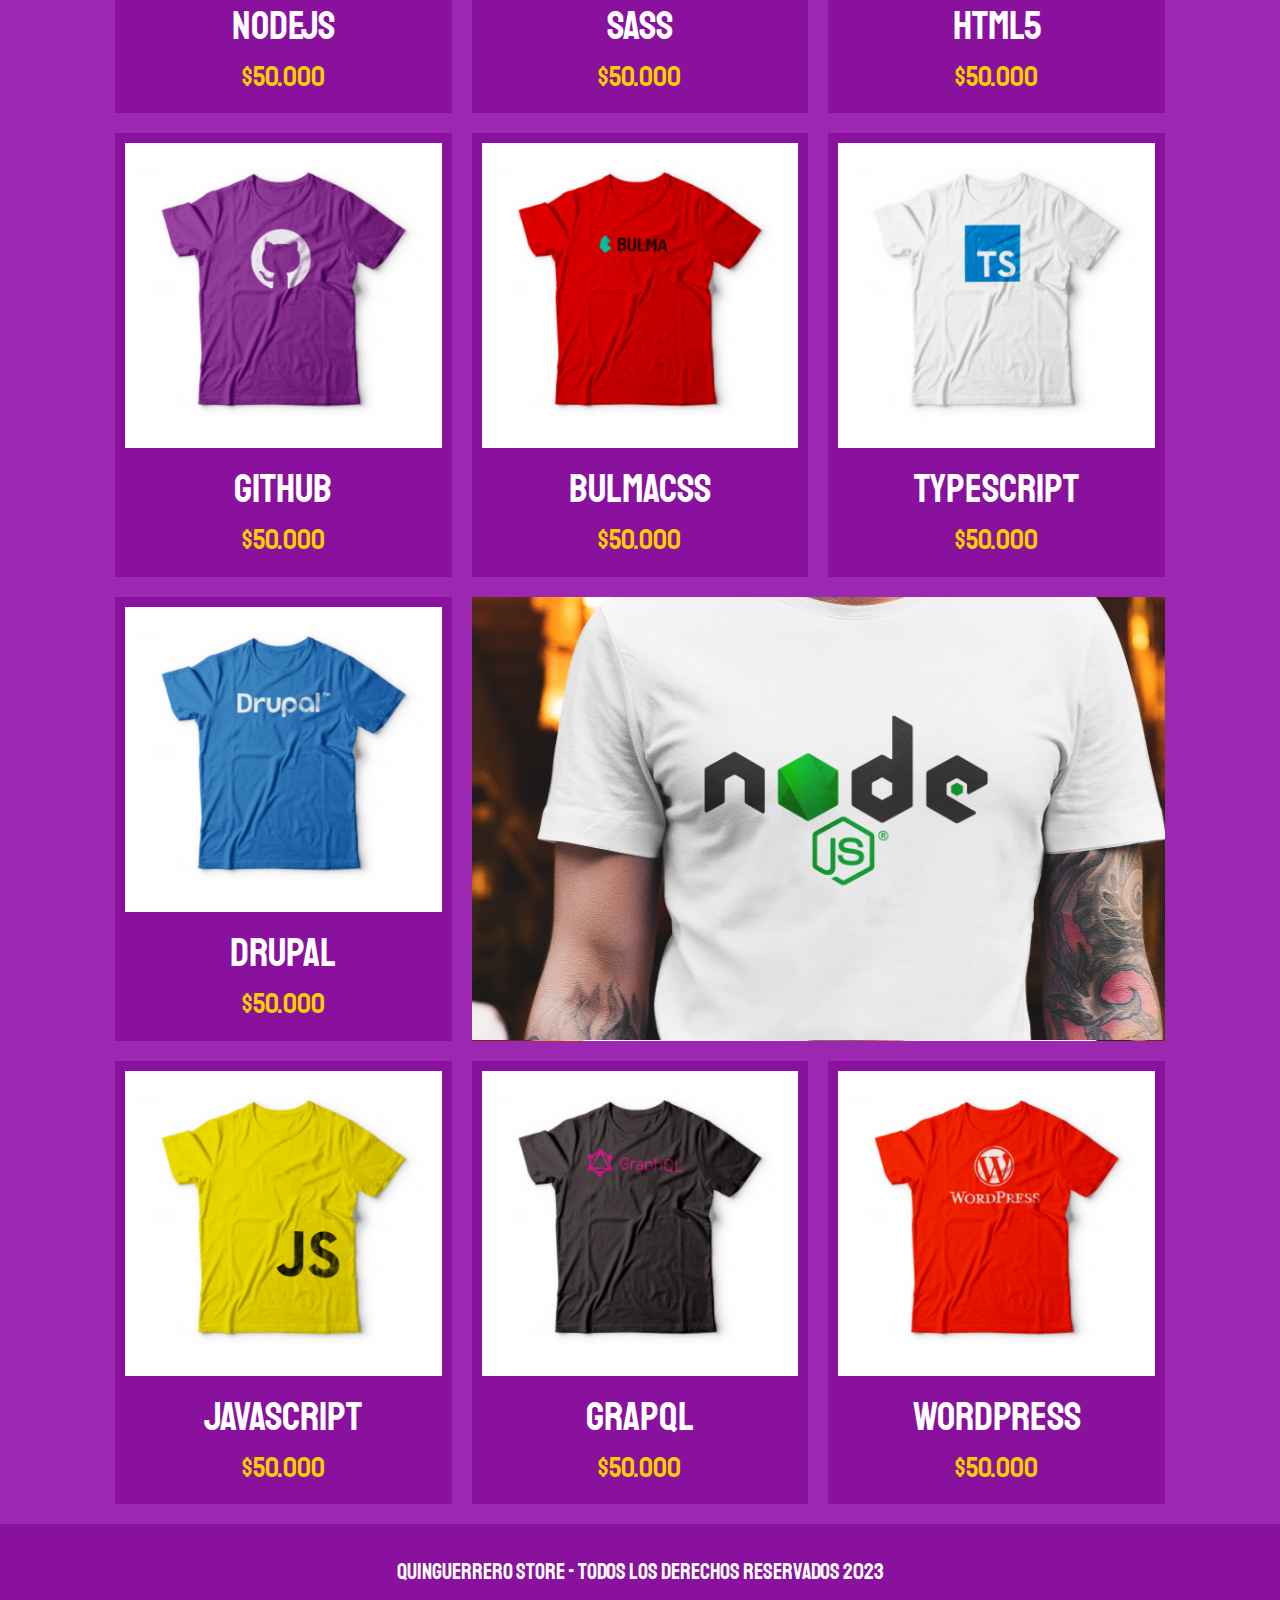
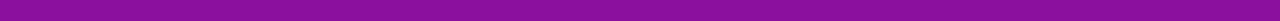
==== commit 6d5e14ac: ""Fix in html div close"" ====
--- a/html/index.html
+++ b/html/index.html
@@ -155,7 +155,7 @@
                 </div>
             </a>
         </div>
-        </div class="grafico grafico--camisas"></div>
+        <div class="grafico grafico--camisas"></div>
         <div class="grafico grafico--node"></div> 
     </div> 
     
